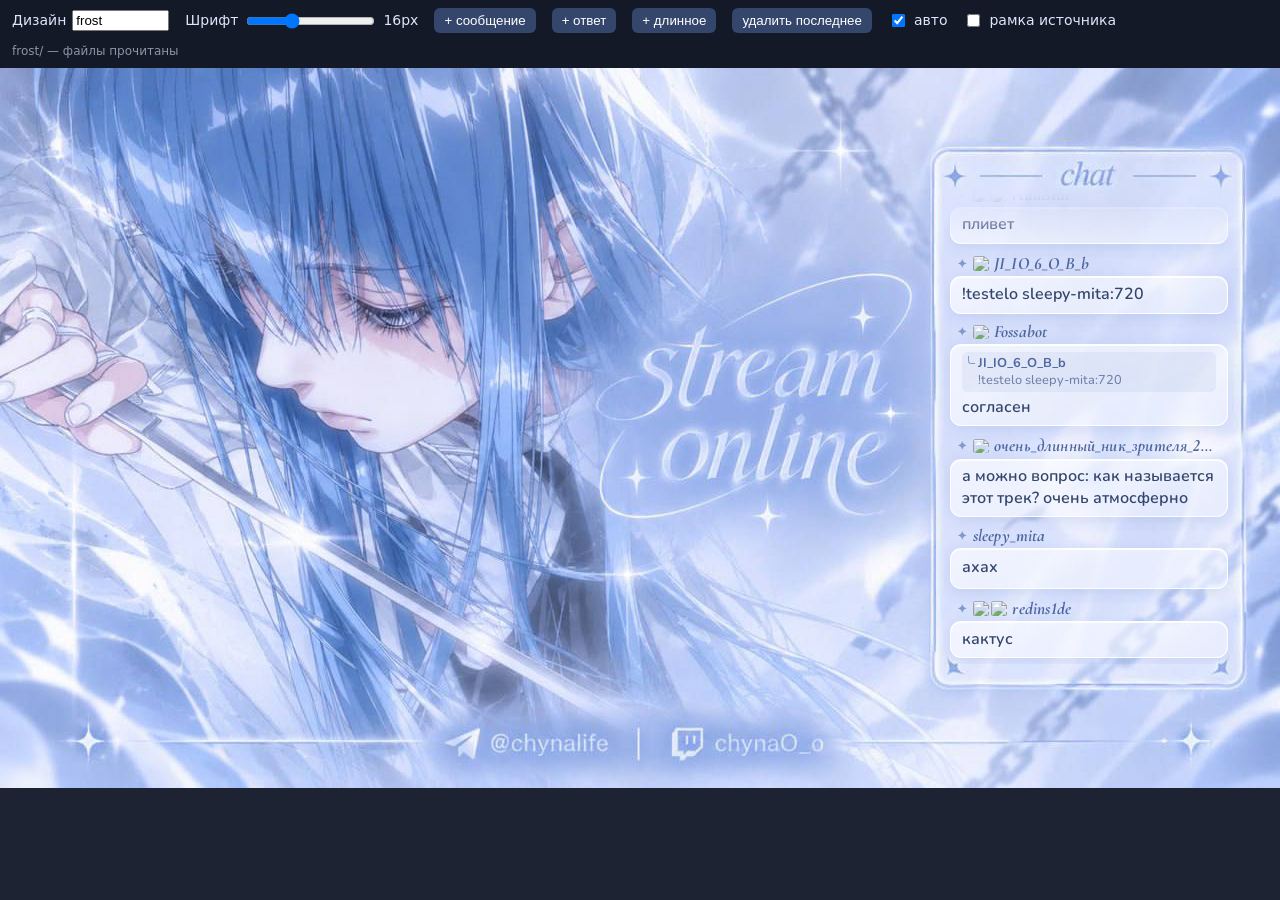
==== preview.html @ 59053256 "Add frost design (polished ex1) and preview page" ====
<!doctype html>
<html lang="ru">
<head>
<meta charset="utf-8">
<title>Chat preview</title>
<style>
    html, body { margin: 0; height: 100%; background: #1d2333; color: #dfe6fb; font: 14px/1.4 system-ui, sans-serif; }
    #bar { display: flex; flex-wrap: wrap; gap: 10px 16px; align-items: center; padding: 8px 12px; background: #141927; }
    #bar label { display: inline-flex; gap: 6px; align-items: center; }
    #bar button { background: #34466b; color: #fff; border: 0; border-radius: 6px; padding: 5px 10px; cursor: pointer; }
    #bar button:hover { background: #4f68a0; }
    #bar .note { opacity: .6; font-size: 12px; }
    #stage-wrap { position: relative; overflow: hidden; }
    #stage { position: absolute; left: 0; top: 0; width: 1280px; height: 720px; transform-origin: 0 0;
             background: url(bg.jpg) center / cover no-repeat; }
    #chat { position: absolute; border: 0; background: transparent; }
    #stage.guide #chat { outline: 1px dashed rgba(255, 0, 90, .7); }
    body.clean #bar { display: none; }
</style>
</head>
<body>
<div id="bar">
    <label>Дизайн <input id="design" size="10"></label>
    <label>Шрифт <input id="font" type="range" min="12" max="24" value="16"> <span id="fontv">16px</span></label>
    <button id="add">+ сообщение</button>
    <button id="reply">+ ответ</button>
    <button id="long">+ длинное</button>
    <button id="del">удалить последнее</button>
    <label><input id="auto" type="checkbox" checked> авто</label>
    <label><input id="guide" type="checkbox"> рамка источника</label>
    <span class="note" id="note"></span>
</div>
<div id="stage-wrap"><div id="stage"><iframe id="chat"></iframe></div></div>

<script>
/* Позиция и размер браузерного источника в OBS (под bg.jpg 1280×720) */
const SOURCE = { x: 944, y: 126, w: 290, h: 470 };

const params = new URLSearchParams(location.search);
const design = params.get('d') || 'frost';
if (params.has('clean')) document.body.classList.add('clean');

const $ = id => document.getElementById(id);
$('design').value = design;
$('design').addEventListener('change', e => { params.set('d', e.target.value); location.search = params; });
$('font').value = params.get('fs') || 16;

/* Шаблон Streamlabs по умолчанию — на случай, если файл открыт двойным кликом
   и браузер не даёт прочитать chat.html (file://). */
const FALLBACK_HTML = `<div id="log" class="sl__chat__layout"></div>
<script type="text/template" id="chatlist_item">
    <div data-from="{from}" data-id="{messageId}">
        <span class="meta" style="color: {color}">
            <span class="badges"></span>
            <span class="name">{from}</span>
        </span>
        <span class="message">{message}</span>
    </div>
<\/script>`;

async function read(path) {
    try { const r = await fetch(path); if (r.ok) return await r.text(); } catch (e) {}
    return null;
}

/* Эмулятор Streamlabs внутри iframe */
const EMULATOR = `
const tpl = document.getElementById('chatlist_item').innerHTML;
const log = document.getElementById('log');
function fill(s, d) { return s.replace(/\\{(\\w+)\\}/g, (m, k) => k in d ? d[k] : m); }
addEventListener('message', ({ data }) => {
    if (data.type === 'font') { document.body.style.fontSize = data.value; return; }
    if (data.type === 'delete') { const last = log.lastElementChild; if (last) last.classList.add('deleted'); return; }
    if (data.type !== 'msg') return;
    const m = data.msg;
    const wrap = document.createElement('div');
    wrap.innerHTML = fill(tpl, { from: m.from, messageId: m.id, color: m.color, message: m.html });
    const row = wrap.firstElementChild;
    const badges = row.querySelector('.badges');
    (m.badges || []).forEach(src => { const i = document.createElement('img'); i.className = 'badge'; i.src = src; badges.append(i); });
    log.append(row);
    while (log.children.length > 40) log.firstElementChild.remove();
    document.dispatchEvent(new CustomEvent('onEventReceived', { detail: { command: 'PRIVMSG', from: m.from, messageId: m.id, body: m.text, tags: m.tags } }));
});
parent.postMessage({ type: 'ready' }, '*');
`;

async function build() {
    const html = (await read(`${design}/chat.html`)) ?? FALLBACK_HTML;
    const css = await read(`${design}/chat.css`);
    $('note').textContent = css === null
        ? 'file:// — шаблон встроенный, CSS подключён ссылкой'
        : `${design}/ — файлы прочитаны`;
    const fs = $('font').value + 'px';
    const style = css !== null
        ? `<style>${css.replaceAll('{font_size}', fs)}</style>`
        : `<link rel="stylesheet" href="${design}/chat.css"><style>body{font-size:${fs}}</style>`;
    const frame = $('chat');
    Object.assign(frame.style, { left: SOURCE.x + 'px', top: SOURCE.y + 'px', width: SOURCE.w + 'px', height: SOURCE.h + 'px' });
    frame.srcdoc = `<!doctype html><html><head><meta charset="utf-8">${style}</head><body>${html}
<script src="${design}/chat.js"><\/script><script>${EMULATOR}<\/script></body></html>`;
}

function fit() {
    const wrap = $('stage-wrap');
    const top = document.body.classList.contains('clean') ? 0 : $('bar').offsetHeight;
    const s = Math.min(innerWidth / 1280, (innerHeight - top) / 720);
    $('stage').style.transform = `scale(${s})`;
    wrap.style.width = 1280 * s + 'px';
    wrap.style.height = 720 * s + 'px';
}
addEventListener('resize', fit);

/* ---------- тестовые сообщения ---------- */
const E = id => `https://static-cdn.jtvnw.net/emoticons/v2/${id}/default/dark/1.0`;
const B = id => `https://static-cdn.jtvnw.net/badges/v1/${id}/1`;
const BADGE = {
    broadcaster: B('5527c58c-fb7d-422d-b71b-f309dcb85cc1'),
    mod: B('3267646d-33f0-4b17-b3df-f923a41db1d0'),
    vip: B('b817aba4-fad8-49e2-b88a-7cc744dfa6ec'),
    sub: B('5d9f2208-5dd8-11e7-8513-2ff4adfae661'),
};
const emote = id => `<span class="emote" style="background-image: url(${E(id)})"><img src="${E(id)}"></span>`;

const USERS = [
    { from: 'JI_IO_6_O_B_b', color: '#1E90FF', badges: [BADGE.sub] },
    { from: 'redins1de', color: '#FF4500', badges: [BADGE.vip, BADGE.sub] },
    { from: 'Fossabot', color: '#00FF7F', badges: [BADGE.mod] },
    { from: 'chynaO_o', color: '#8A2BE2', badges: [BADGE.broadcaster] },
    { from: 'sleepy_mita', color: '#DAA520', badges: [] },
    { from: 'очень_длинный_ник_зрителя_2009', color: '#FF69B4', badges: [BADGE.sub] },
];
const TEXTS = [
    'дароу', 'пливет', 'кактус', '!testelo sleepy-mita:720',
    `какой красивый оверлей ${emote(25)}`, 'это лучший стрим недели', `${emote(425618)} ${emote(425618)}`,
    'а во сколько завтра стрим?', 'gg wp', `люблю этот чат ${emote(9)}`,
];
const LONG = 'sleepy-mita • ELO: 2417 • За 720ч: +206 [💚 24 / ❤️ 17] — и ещё немного текста, чтобы проверить перенос строк на три-четыре строки в узкой колонке';

let n = 0;
const pick = a => a[Math.floor(Math.random() * a.length)];
const strip = h => h.replace(/<[^>]+>/g, '').trim();
let lastMsg = { from: 'JI_IO_6_O_B_b', text: '!testelo sleepy-mita:720' };

function send(user, html, extraTags = {}) {
    const id = 'msg-' + (++n);
    const text = strip(html);
    $('chat').contentWindow.postMessage({ type: 'msg', msg: { ...user, id, html, text, tags: { id, ...extraTags } } }, '*');
    lastMsg = { from: user.from, text: text || '(эмоут)' };
}
const sendRandom = () => send(pick(USERS), pick(TEXTS));
function sendReply() {
    const parent = lastMsg;
    send(USERS[2], `@${parent.from} ${pick(['согласен', 'да-да', 'держи: ' + LONG.slice(0, 40)])}`, {
        'reply-parent-msg-id': 'p' + n,
        'reply-parent-display-name': parent.from,
        'reply-parent-user-login': parent.from.toLowerCase(),
        'reply-parent-msg-body': parent.text.replace(/ /g, '\\s'),
    });
}

$('add').onclick = sendRandom;
$('reply').onclick = sendReply;
$('long').onclick = () => send(USERS[2], LONG);
$('del').onclick = () => $('chat').contentWindow.postMessage({ type: 'delete' }, '*');
$('font').oninput = e => {
    $('fontv').textContent = e.target.value + 'px';
    $('chat').contentWindow.postMessage({ type: 'font', value: e.target.value + 'px' }, '*');
};
$('fontv').textContent = $('font').value + 'px';
$('guide').onchange = e => $('stage').classList.toggle('guide', e.target.checked);

/* стартовая лента, похожая на реальный чат */
function seed() {
    const s = [
        () => send(USERS[3], `${emote(25)} ${emote(25)}`),
        () => send(USERS[0], 'дароу'),
        () => send(USERS[1], 'пливет'),
        () => send(USERS[0], '!testelo sleepy-mita:720'),
        () => { lastMsg = { from: 'JI_IO_6_O_B_b', text: '!testelo sleepy-mita:720' }; sendReply(); },
        () => send(USERS[5], 'а можно вопрос: как называется этот трек? очень атмосферно'),
        () => send(USERS[4], `ахах ${emote(425618)}`),
        () => send(USERS[1], 'кактус'),
    ];
    s.forEach((f, i) => setTimeout(f, 60 * i));
}

let timer;
addEventListener('message', ({ data }) => {
    if (data?.type !== 'ready') return;
    seed();
    clearInterval(timer);
    timer = setInterval(() => { if ($('auto').checked && !params.has('still')) Math.random() < .2 ? sendReply() : sendRandom(); }, 2200);
});

build().then(fit);
fit();
</script>
</body>
</html>
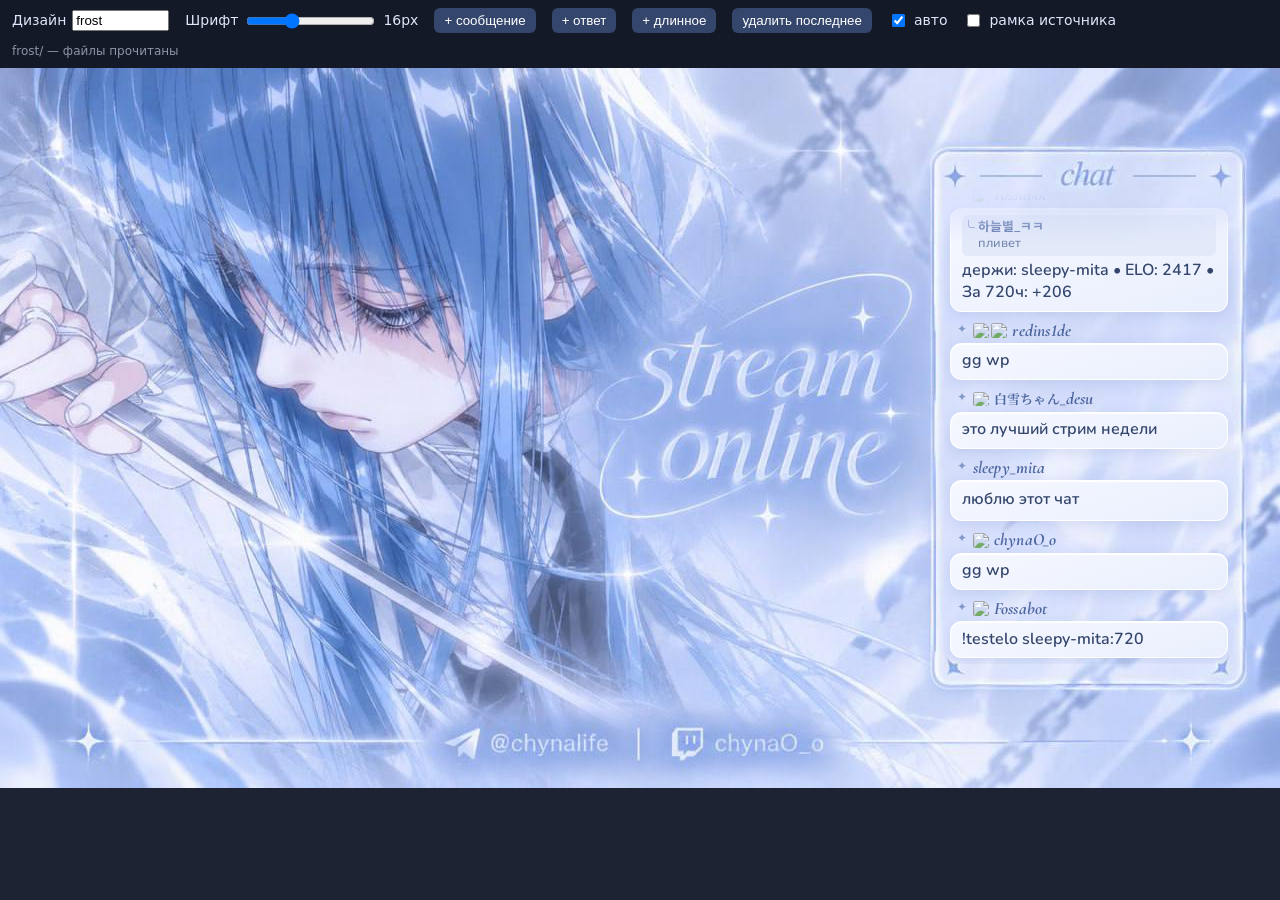
==== commit 999d9071: "frost: opaque cards for OBS, CJK font fallbacks; CJK nicks in preview" ====
--- a/preview.html
+++ b/preview.html
@@ -129,6 +129,9 @@
     { from: 'chynaO_o', color: '#8A2BE2', badges: [BADGE.broadcaster] },
     { from: 'sleepy_mita', color: '#DAA520', badges: [] },
     { from: 'очень_длинный_ник_зрителя_2009', color: '#FF69B4', badges: [BADGE.sub] },
+    { from: '雪の妖精', color: '#5F9EA0', badges: [BADGE.sub] },
+    { from: '하늘별_ㅋㅋ', color: '#9ACD32', badges: [] },
+    { from: '白雪ちゃん_desu', color: '#B22222', badges: [BADGE.vip] },
 ];
 const TEXTS = [
     'дароу', 'пливет', 'кактус', '!testelo sleepy-mita:720',
@@ -180,6 +183,9 @@
         () => { lastMsg = { from: 'JI_IO_6_O_B_b', text: '!testelo sleepy-mita:720' }; sendReply(); },
         () => send(USERS[5], 'а можно вопрос: как называется этот трек? очень атмосферно'),
         () => send(USERS[4], `ахах ${emote(425618)}`),
+        () => send(USERS[6], 'こんばんは〜 今日も可愛い'),
+        () => send(USERS[7], '안녕하세요!'),
+        () => send(USERS[8], 'mixed ник test'),
         () => send(USERS[1], 'кактус'),
     ];
     s.forEach((f, i) => setTimeout(f, 60 * i));
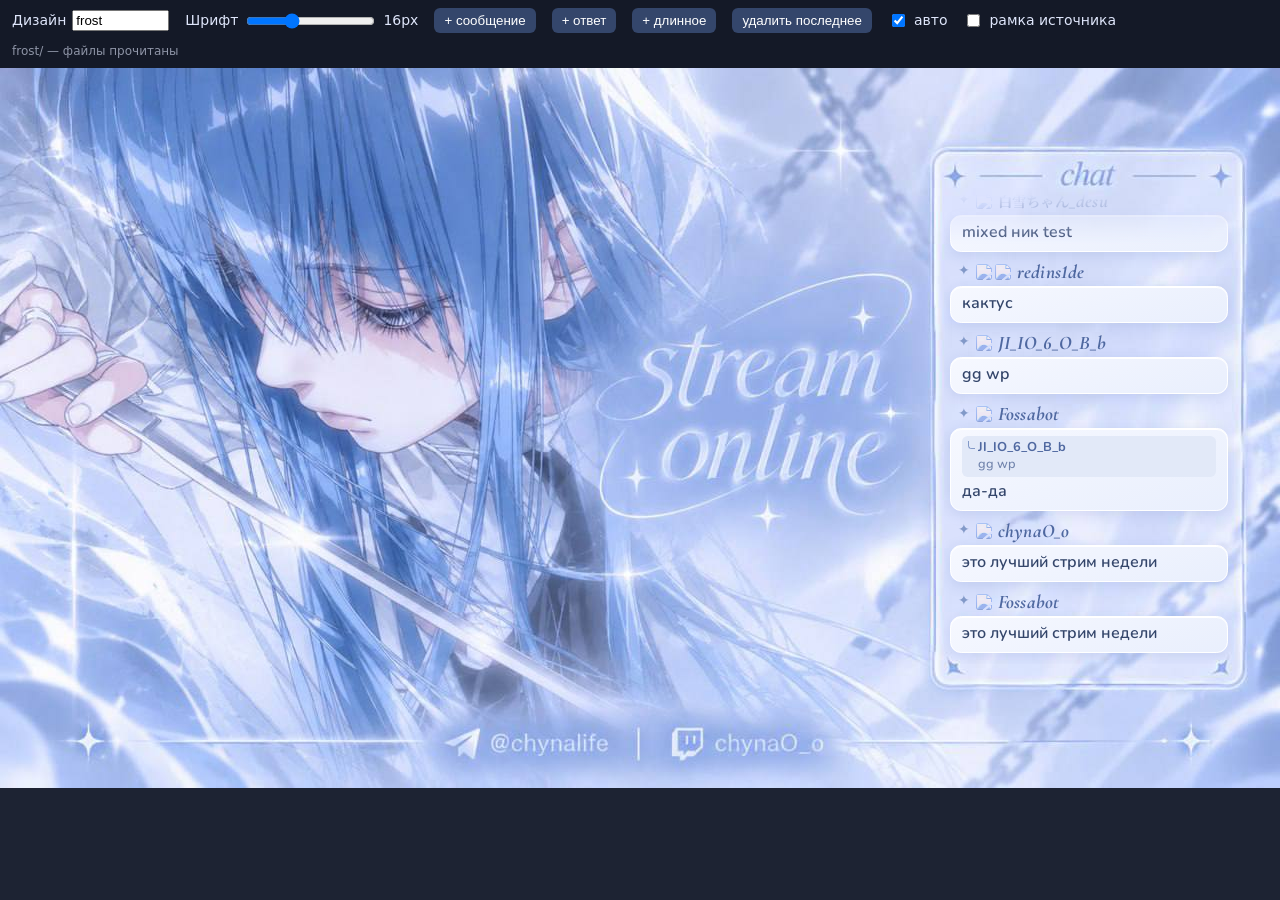
==== commit 248b5277: "frost: custom fields (nick size, nick color, badges), more bottom padding" ====
--- a/preview.html
+++ b/preview.html
@@ -47,7 +47,7 @@
 
 /* Шаблон Streamlabs по умолчанию — на случай, если файл открыт двойным кликом
    и браузер не даёт прочитать chat.html (file://). */
-const FALLBACK_HTML = `<div id="log" class="sl__chat__layout"></div>
+const FALLBACK_HTML = `<div id="log" class="sl__chat__layout nick-{nickColor} badges-{badgeStyle}"></div>
 <script type="text/template" id="chatlist_item">
     <div data-from="{from}" data-id="{messageId}">
         <span class="meta" style="color: {color}">
@@ -88,16 +88,23 @@
 async function build() {
     const html = (await read(`${design}/chat.html`)) ?? FALLBACK_HTML;
     const css = await read(`${design}/chat.css`);
+    /* Настраиваемые поля: значения по умолчанию из fields.json,
+       любое можно переопределить в адресе, например ?nickColor=twitch&nickSize=140 */
+    const fieldsJson = await read(`${design}/fields.json`);
+    const vals = {};
+    if (fieldsJson) for (const [k, f] of Object.entries(JSON.parse(fieldsJson))) vals[k] = f.value;
+    for (const [k, v] of params) if (!['d', 'fs', 'clean', 'still'].includes(k)) vals[k] = v;
+    const sub = t => t.replace(/\{(\w+)\}/g, (m, k) => k in vals ? vals[k] : m);
     $('note').textContent = css === null
         ? 'file:// — шаблон встроенный, CSS подключён ссылкой'
         : `${design}/ — файлы прочитаны`;
     const fs = $('font').value + 'px';
     const style = css !== null
-        ? `<style>${css.replaceAll('{font_size}', fs)}</style>`
+        ? `<style>${sub(css.replaceAll('{font_size}', fs))}</style>`
         : `<link rel="stylesheet" href="${design}/chat.css"><style>body{font-size:${fs}}</style>`;
     const frame = $('chat');
     Object.assign(frame.style, { left: SOURCE.x + 'px', top: SOURCE.y + 'px', width: SOURCE.w + 'px', height: SOURCE.h + 'px' });
-    frame.srcdoc = `<!doctype html><html><head><meta charset="utf-8">${style}</head><body>${html}
+    frame.srcdoc = `<!doctype html><html><head><meta charset="utf-8">${style}</head><body>${sub(html)}
 <script src="${design}/chat.js"><\/script><script>${EMULATOR}<\/script></body></html>`;
 }
 
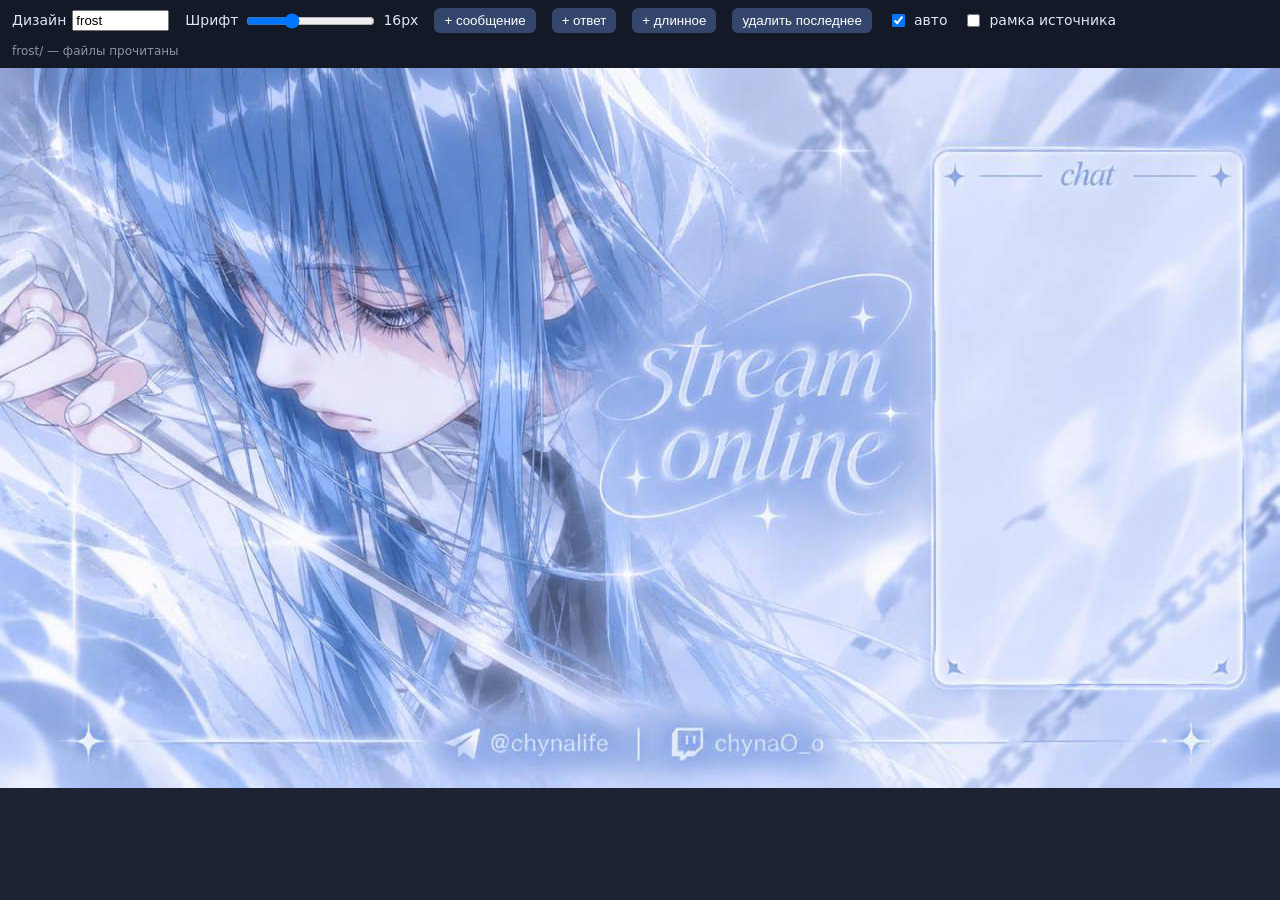
==== commit cb8fd61a: "frost: support Streamlabs 'hide messages after' setting" ====
--- a/preview.html
+++ b/preview.html
@@ -91,7 +91,7 @@
     /* Настраиваемые поля: значения по умолчанию из fields.json,
        любое можно переопределить в адресе, например ?nickColor=twitch&nickSize=140 */
     const fieldsJson = await read(`${design}/fields.json`);
-    const vals = {};
+    const vals = { message_hide_delay: params.get('hide') || '999999s' };
     if (fieldsJson) for (const [k, f] of Object.entries(JSON.parse(fieldsJson))) vals[k] = f.value;
     for (const [k, v] of params) if (!['d', 'fs', 'clean', 'still'].includes(k)) vals[k] = v;
     const sub = t => t.replace(/\{(\w+)\}/g, (m, k) => k in vals ? vals[k] : m);
